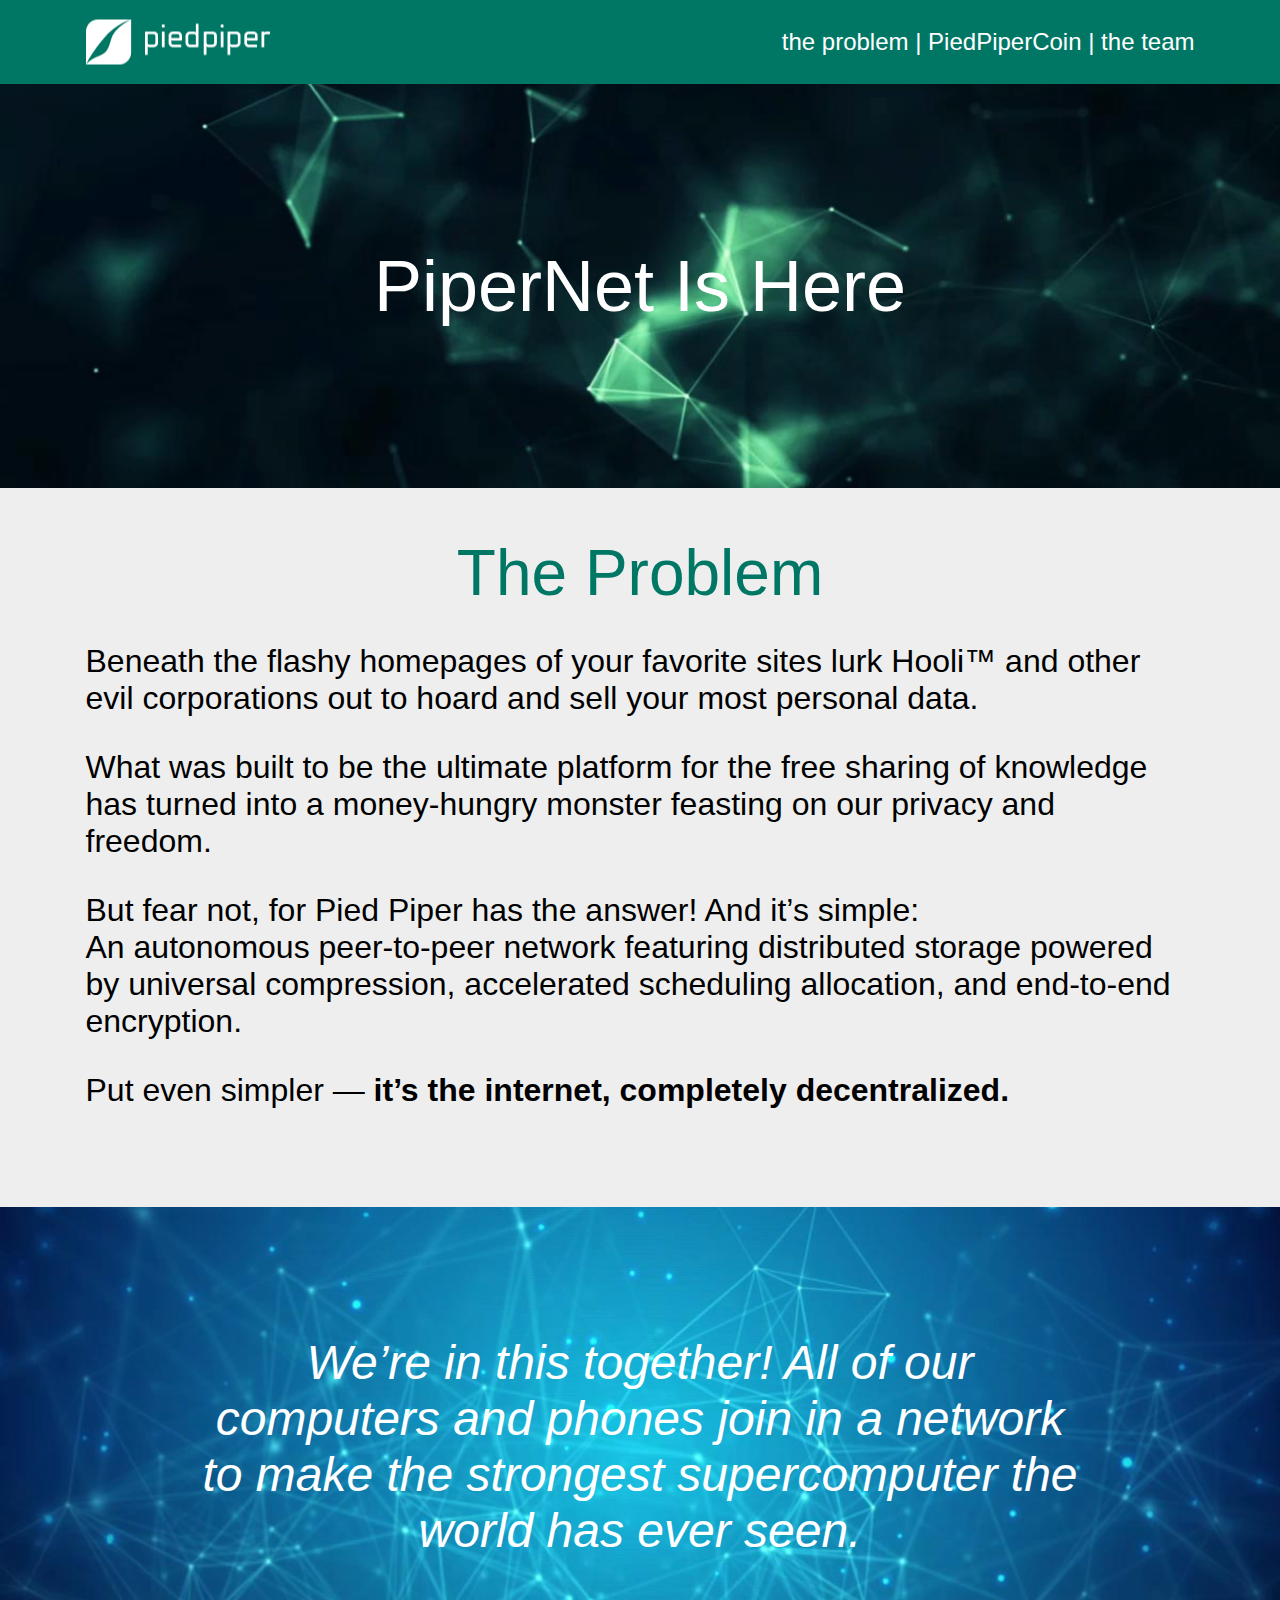
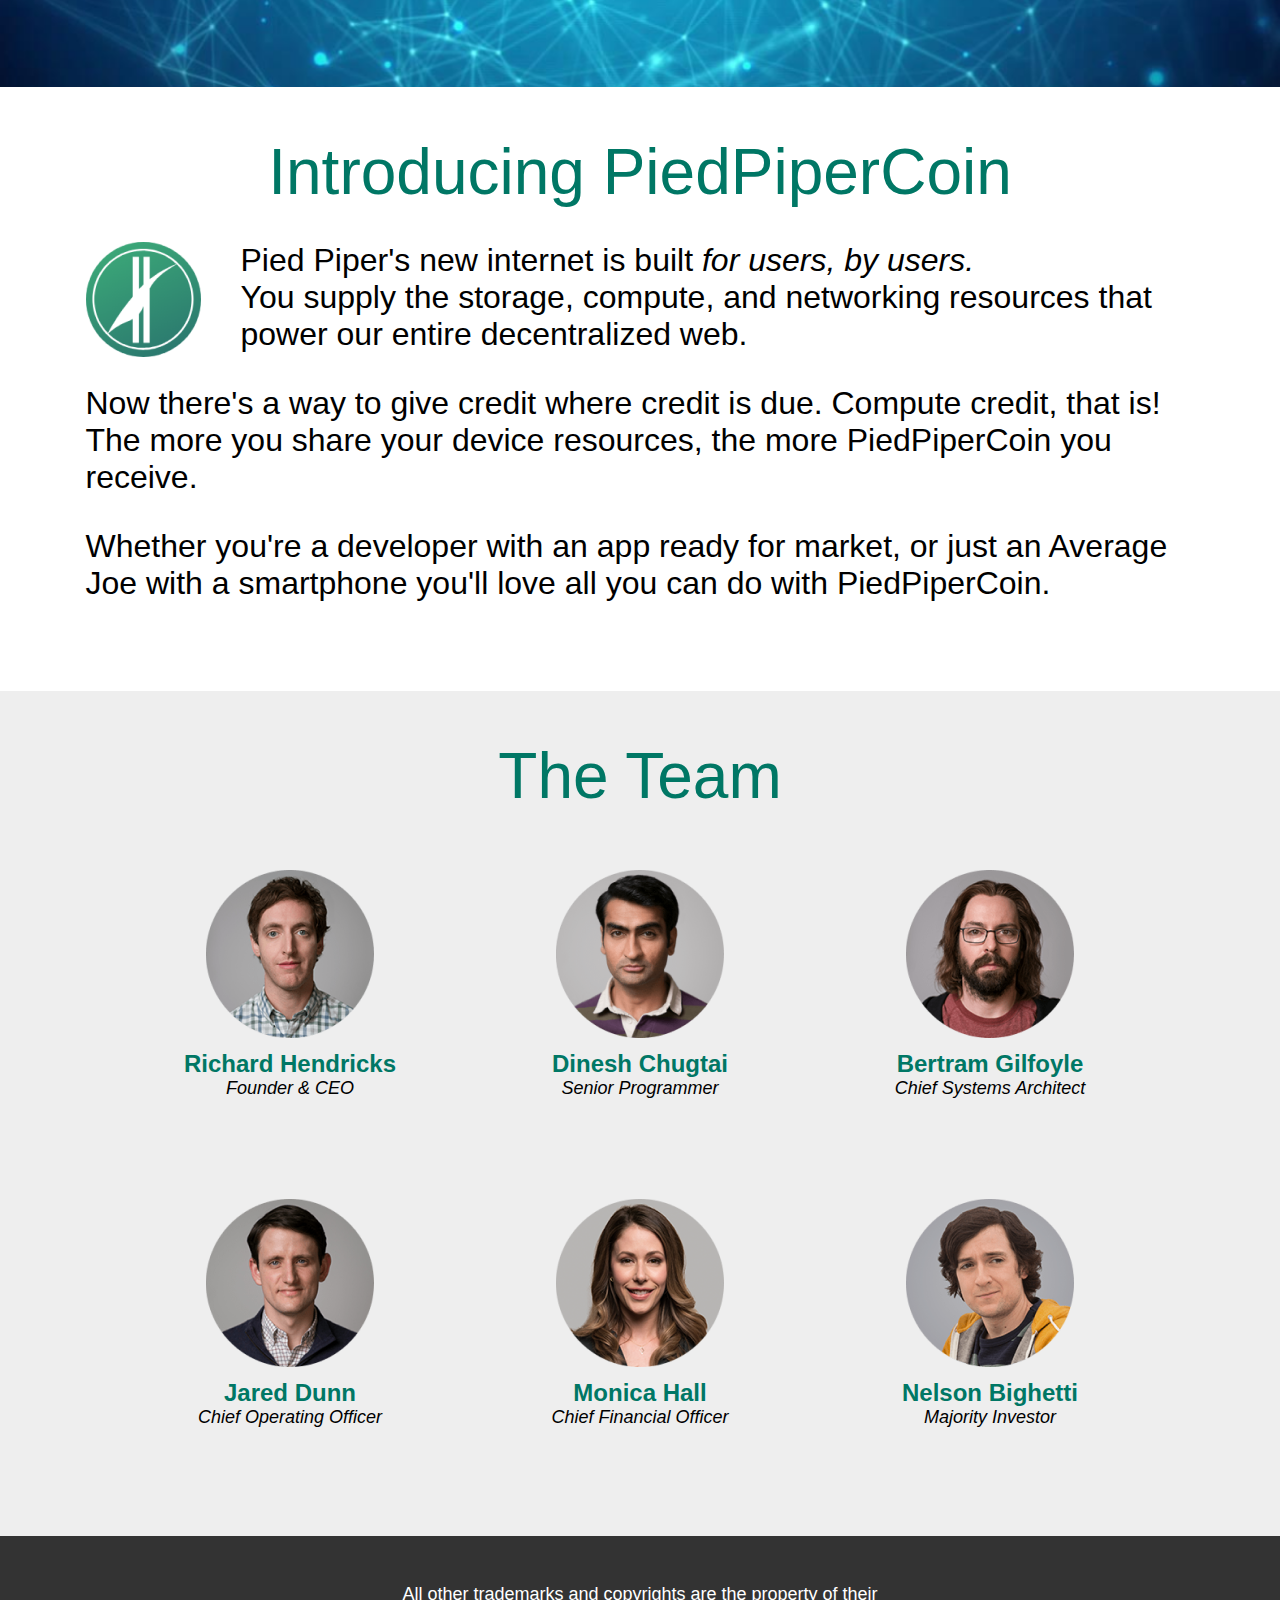
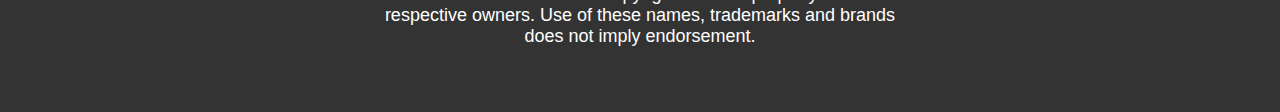
==== PiperNet Is Here.html @ 990e7b61 "First commit" ====
﻿<!DOCTYPE html>
<html lang="en">

<head>
  <meta charset="UTF-8" />
  <meta name="viewport" content="width=device-width, initial-scale=1.0" />
  <title>Pied</title>
  <link rel="stylesheet" href="style.css" />
</head>

<body>


  <header>

    <div class="header-content block-width">
      <a href="#top"><img src="Домашнее задание Pied Piper (Copy)/logo.png" /></a>
      <div>
        <nav>
          <a href="#the-problem">the problem</a> | <a href="#piedpipercoin">PiedPiperCoin</a> |
          <a href="#the-team">the team</a>
        </nav>
      </div>
    </div>

  </header>

  <main>

    <div id="top"></div>

    <div class="piper-net-background">
      <div class="piper-net">
        PiperNet Is Here
      </div>
    </div>

    <div class="the-problem-background" id="the-problem">
      <div class="the-problem-text block-width">
        <h1>The Problem</h1>
        <p>
          Beneath the flashy homepages of your favorite sites lurk Hooli™ and
          other evil corporations out to hoard and sell your most personal
          data.
        </p>

        <p>
          What was built to be the ultimate platform for the free sharing of
          knowledge has turned into a money-hungry monster feasting on our
          privacy and<br />freedom.
        </p>

        <p>
          But fear not, for Pied Piper has the answer! And it’s simple:<br />An
          autonomous peer-to-peer network featuring distributed storage
          powered by universal compression, accelerated scheduling allocation,
          and end-to-end encryption.
        </p>

        <p>
          Put even simpler —
          <b>it’s the internet, completely decentralized.</b>
        </p>
      </div>
    </div>

    <div class="section2">
      <div class="block-width">
        <div class="were_in">
          We’re in this together! All of our<br /> computers and phones join in a
          network<br /> to make the strongest supercomputer the<br /> world has ever seen.
        </div>
      </div>
    </div>

    <div class="introducing_piedpipercoin block-width" id="piedpipercoin">
      <h1>
        Introducing PiedPiperCoin
      </h1>
      <figure>
        <img src="Домашнее задание Pied Piper (Copy)/PPC Logo.png" class="figure" />
      </figure>
      <p>
        Pied Piper's new internet is built <em>for users, by users.</em><br />You supply the storage, compute, and
        networking resources that
        power our entire decentralized web.
      </p>
      <p>
        Now there's a way to give credit where credit is due. Compute credit,
        that is! The more you share your device resources, the more
        PiedPiperCoin you receive.
      </p>
      <p>
        Whether you're a developer with an app ready for market, or just an
        Average Joe with a smartphone you'll love all you can do with
        PiedPiperCoin.
      </p>
    </div>

    <div class="the_team" id="the-team">
      <div class="block-width">
        <h1>The Team</h1>
        <div class="team_members">
          <div class="team_member">
            <img src="Домашнее задание Pied Piper (Copy)/image-2.png" />
            <h2>Richard Hendricks</h2>
            <h3>Founder & CEO</h3>
          </div>
          <div class="team_member">
            <img src="Домашнее задание Pied Piper (Copy)/image-6.png" />
            <h2>Dinesh Chugtai</h2>
            <h3>Senior Programmer</h3>
          </div>
          <div class="team_member">
            <img src="Домашнее задание Pied Piper (Copy)/image-7.png" />
            <h2>Bertram Gilfoyle</h2>
            <h3>Chief Systems Architect</h3>
          </div>
          <div class="team_member second-raw">
            <img src="Домашнее задание Pied Piper (Copy)/image-3.png" />
            <h2>Jared Dunn</h2>
            <h3>Chief Operating Officer</h3>
          </div>
          <div class="team_member second-raw">
            <img src="Домашнее задание Pied Piper (Copy)/image-4.png" />
            <h2>Monica Hall</h2>
            <h3>Chief Financial Officer</h3>
          </div>
          <div class="team_member second-raw">
            <img src="Домашнее задание Pied Piper (Copy)/image-5.png" />
            <h2>Nelson Bighetti</h2>
            <h3>Majority Investor</h3>
          </div>
        </div>
      </div>
    </div>
    </div>
  </main>
  <footer>
    <p class="footer-text block-width">All other trademarks and copyrights are the property of their<br /> respective
      owners. Use of
      these names,
      trademarks
      and brands<br /> does not imply endorsement.</p>
  </footer>
</body>

</html>
---- style.css ----
body {
  margin: auto;
  font-family: Roboto, sans-serif;
}

header {
  height: 84px;
  background: #007765;
  position: fixed;
  top: 0;
  width: 100%;
}

.block-width {
  box-sizing: border-box;
  width: 1219px;
  padding: 0 55px;
  margin: auto;
}

.header-content img {
  margin: 0;
  position: absolute;
  top: 50%;
  transform: translate(0, -50%);
}

nav {
  float: right;
  padding-top: 28px;
  color: white;
  font-size: 24px;
}

a {
  text-decoration: none;
  color: white;
}

main {
  margin-top: 84px;
}

h1 {
  padding-top: 48px;
  font-weight: 500;
  font-size: 64px;
  line-height: 75px;
  text-align: center;
  margin: 0;
  color: #007765;
}

.piper-net-background {
  padding-top: 160px;
  padding-bottom: 160px;
  background-image: url("Домашнее задание Pied Piper (Copy)/image-8.png");
  background-size: cover;
  background-position: center center;
}

.piper-net {
  font-weight: 500;
  font-size: 72px;
  line-height: 84px;
  text-align: center;
  color: #fff;
}

#top {
  margin-top: -84px;
  padding-top: 84px;
  -webkit-background-clip: content-box;
	background-clip: content-box;
}

.the-problem-background {
  height: 719px;
  background: #eeeeee;
}

.the-problem-text {
  font-size: 32px;
  line-height: 37px;
}

#the-problem {
  margin-top: -84px;
  padding-top: 84px;
  -webkit-background-clip: content-box;
	background-clip: content-box;
}

.section2 {
  padding-top: 128px;
  padding-bottom: 128px;
  background-image: url("Домашнее задание Pied Piper (Copy)/image-9.png");
  background-size: cover;
  background-position: center center;
}

.were_in {
  font-style: italic;
  font-weight: 500;
  font-size: 48px;
  line-height: 56px;
  text-align: center;
  color: #fff;
}

.introducing_piedpipercoin {
  height: 604px;
  margin-bottom: 84px;
  font-style: normal;
  font-size: 32px;
  line-height: 37px;
}

#piedpipercoin {
  margin-top: -84px;
  padding-top: 84px;
  -webkit-background-clip: content-box;
	background-clip: content-box;
}


figure {
  float: left;
  margin-left: 0;
  margin-bottom: 0;
}

.the_team {
  width: 100%;
  height: 845px;
  background: #eeeeee;
}

#the-team {
  margin-top: -84px;
  padding-top: 84px;
  -webkit-background-clip: content-box;
	background-clip: content-box;
}


.team_members {
  width: 1050px;
  margin: 56px auto 0;
  box-sizing: border-box;
  font-size: 0;
}

.team_member {
  width: 350px;
  text-align: center;
  display: inline-block;
}

h2 {
  margin-top: 12px;
  margin-bottom: 0;
  font-weight: bold;
  font-size: 24px;
  line-height: 28px;
  color: #007765;
}

h3 {
  margin-top: 0;
  font-style: italic;
  font-size: 18px;
  line-height: 21px;
  font-weight: normal;

}

.second-raw {
  margin-top: 82px;
}

footer {
  width: 100%;
  height: 176px;
  background: #333333;
  
}

.footer-text {
  padding-top: 48px;
  font-size: 18px;
  line-height: 21px;
  text-align: center;
  color: #ffffff;
}
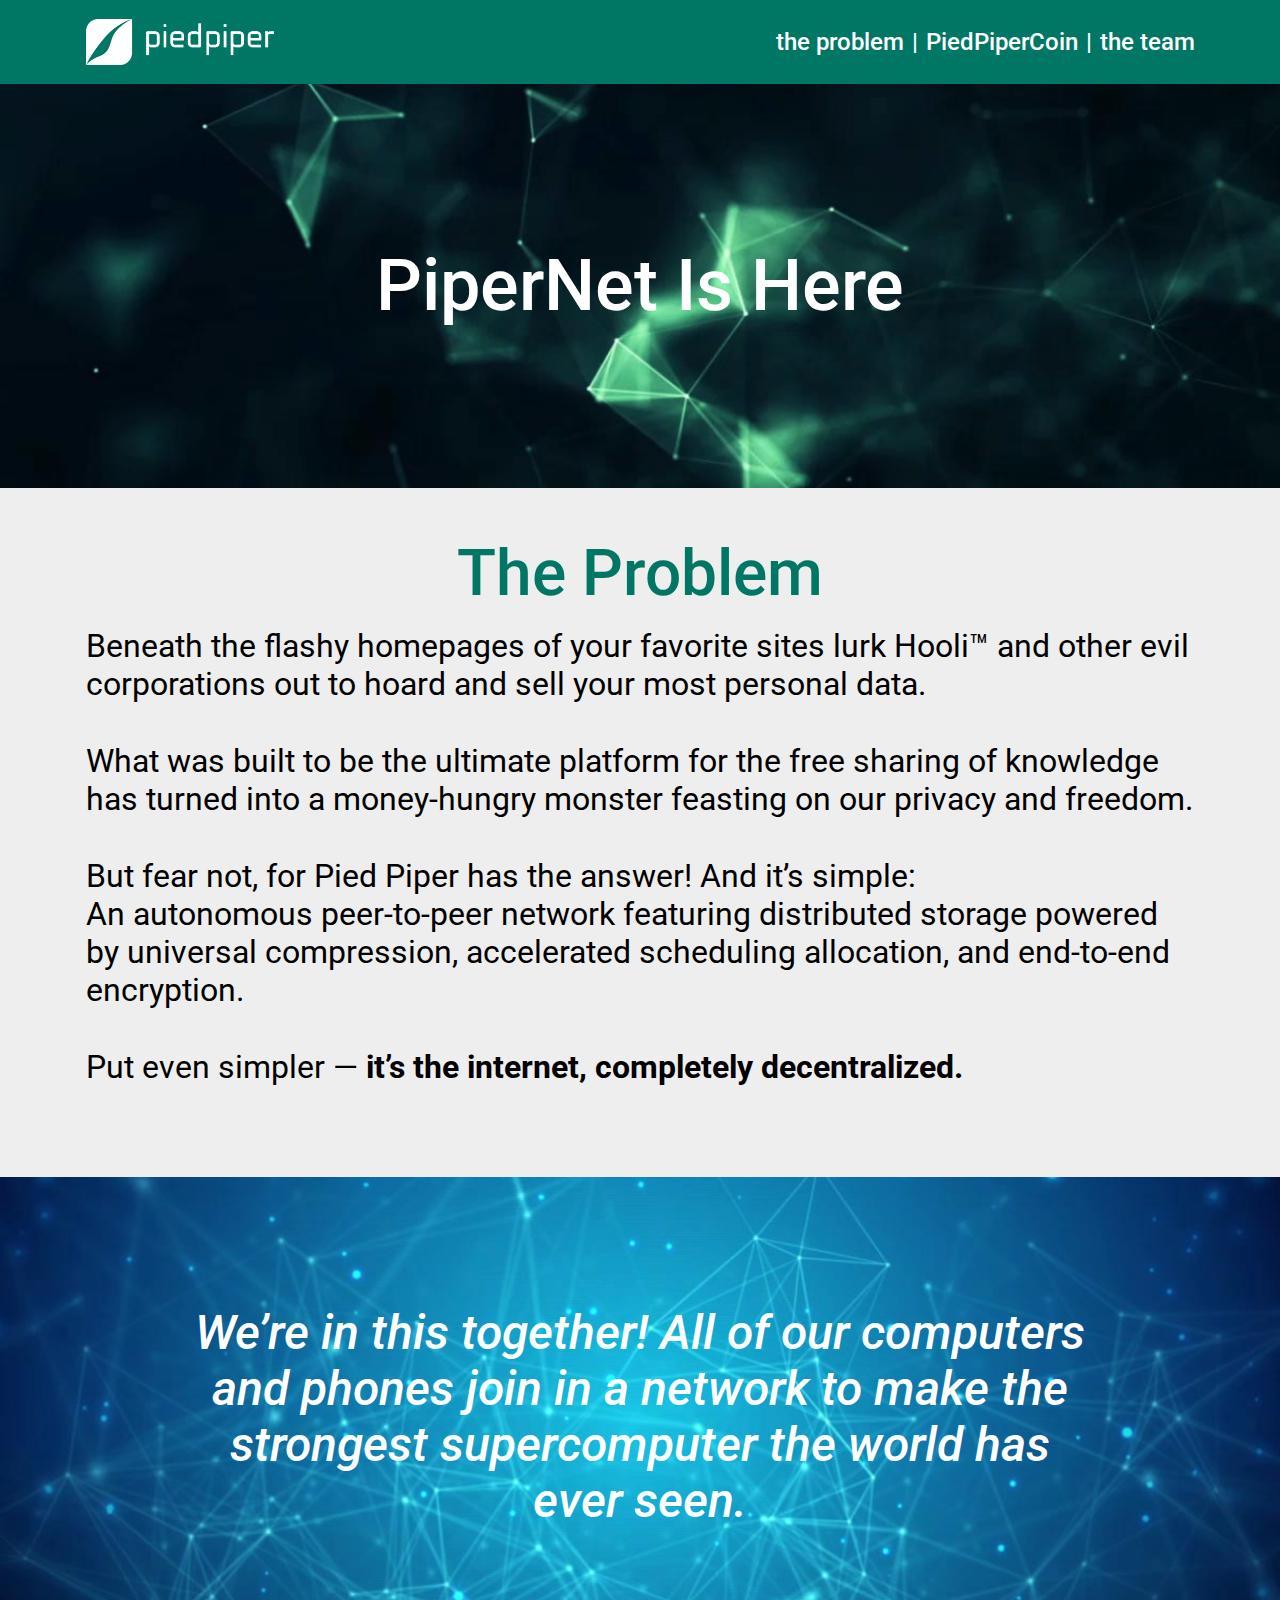
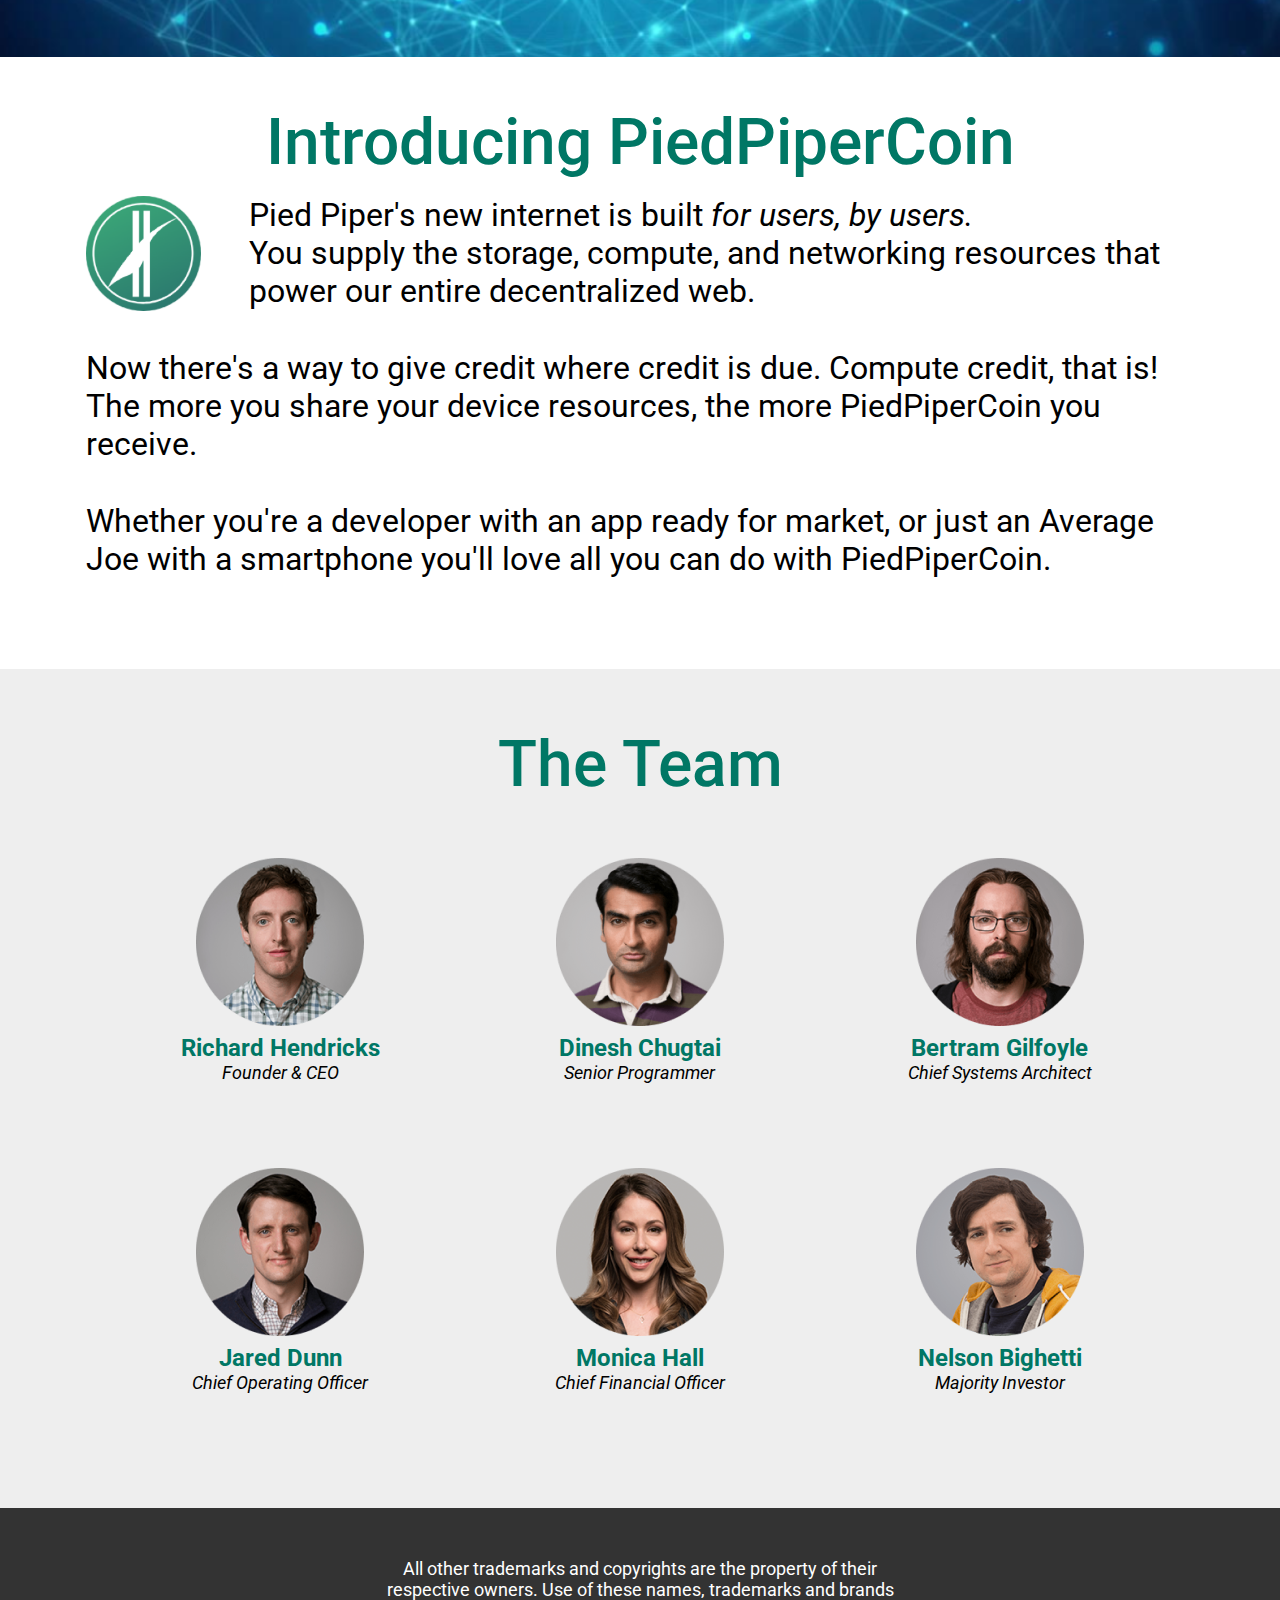
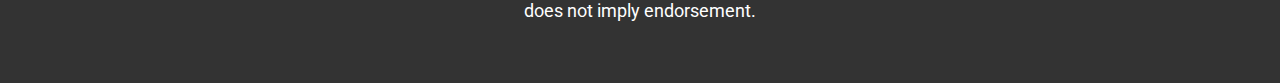
==== commit b1cadc88: "Adjusted project." ====
--- a/PiperNet Is Here.html
+++ b/PiperNet Is Here.html
@@ -4,132 +4,141 @@
 <head>
   <meta charset="UTF-8" />
   <meta name="viewport" content="width=device-width, initial-scale=1.0" />
-  <title>Pied</title>
+  <title>PiperNet</title>
   <link rel="stylesheet" href="style.css" />
+  <link href="https://fonts.googleapis.com/css2?family=Roboto:ital,wght@0,400;0,500;0,700;1,400;1,500;1,700&display=swap" rel="stylesheet">
+
 </head>
 
 <body>
 
 
-  <header>
-
-    <div class="header-content block-width">
-      <a href="#top"><img src="Домашнее задание Pied Piper (Copy)/logo.png" /></a>
-      <div>
-        <nav>
-          <a href="#the-problem">the problem</a> | <a href="#piedpipercoin">PiedPiperCoin</a> |
-          <a href="#the-team">the team</a>
+  <header class="header">
+    <div class="container">
+      <div class="header-content">
+        <a href="#"><img class='header-logo' src="images/logo.png" alt="logo"/></a>
+        <div class="header-burger">
+          <span></span>
+        </div>
+        <nav class="header-nav-bar">
+          <ul class="header-list"> 
+            <li><a href="#problem-block"><h3>the problem</h3></a></li>
+            <li class="header-list__separator"><h3>|</h3></li> 
+            <li><a href="#pied-piper-coin"><h3>PiedPiperCoin</h3></a></li>
+            <li class="header-list__separator"><h3>|</h3></li>
+            <li><a href="#team-block"><h3>the team</h3></a></li>
+          </ul>
         </nav>
       </div>
     </div>
-
   </header>
 
+  <!--Правильно ли майн употреблен?--> 
   <main>
 
     <div id="top"></div>
 
-    <div class="piper-net-background">
+    <div class="hero-block-1">
       <div class="piper-net">
         PiperNet Is Here
       </div>
     </div>
 
-    <div class="the-problem-background" id="the-problem">
-      <div class="the-problem-text block-width">
-        <h1>The Problem</h1>
-        <p>
-          Beneath the flashy homepages of your favorite sites lurk Hooli™ and
-          other evil corporations out to hoard and sell your most personal
-          data.
-        </p>
+    <div class='problem-block' id="problem-block">
+      <div class="container">
+        <div class="problem-block__content">
+          <h1>The Problem</h1>
+          <p>
+            Beneath the flashy homepages of your favorite sites lurk Hooli™ and
+            other evil corporations out to hoard and sell your most personal
+            data.
+          </p>
 
-        <p>
-          What was built to be the ultimate platform for the free sharing of
-          knowledge has turned into a money-hungry monster feasting on our
-          privacy and<br />freedom.
-        </p>
+          <p>
+            What was built to be the ultimate platform for the free sharing of
+            knowledge has turned into a money-hungry monster feasting on our
+            privacy and freedom.
+          </p>
 
-        <p>
-          But fear not, for Pied Piper has the answer! And it’s simple:<br />An
-          autonomous peer-to-peer network featuring distributed storage
-          powered by universal compression, accelerated scheduling allocation,
-          and end-to-end encryption.
-        </p>
+          <p>
+            But fear not, for Pied Piper has the answer! And it’s simple:<br />An
+            autonomous peer-to-peer network featuring distributed storage
+            powered by universal compression, accelerated scheduling allocation,
+            and end-to-end encryption.
+          </p>
 
-        <p>
-          Put even simpler —
-          <b>it’s the internet, completely decentralized.</b>
-        </p>
-      </div>
-    </div>
-
-    <div class="section2">
-      <div class="block-width">
-        <div class="were_in">
-          We’re in this together! All of our<br /> computers and phones join in a
-          network<br /> to make the strongest supercomputer the<br /> world has ever seen.
+          <p>
+            Put even simpler —
+            <b>it’s the internet, completely decentralized.</b>
+          </p>
         </div>
       </div>
     </div>
 
-    <div class="introducing_piedpipercoin block-width" id="piedpipercoin">
-      <h1>
-        Introducing PiedPiperCoin
-      </h1>
-      <figure>
-        <img src="Домашнее задание Pied Piper (Copy)/PPC Logo.png" class="figure" />
-      </figure>
-      <p>
-        Pied Piper's new internet is built <em>for users, by users.</em><br />You supply the storage, compute, and
-        networking resources that
-        power our entire decentralized web.
-      </p>
-      <p>
-        Now there's a way to give credit where credit is due. Compute credit,
-        that is! The more you share your device resources, the more
-        PiedPiperCoin you receive.
-      </p>
-      <p>
-        Whether you're a developer with an app ready for market, or just an
-        Average Joe with a smartphone you'll love all you can do with
-        PiedPiperCoin.
-      </p>
+    <div class="hero-block-2">
+      <div class="container">
+        <div class="hero-block-2__content">
+          <h2>We’re in this together! All of our computers and phones join in a
+          network to make the strongest supercomputer the world has ever seen.</h2>
+        </div>
+      </div>
     </div>
 
-    <div class="the_team" id="the-team">
-      <div class="block-width">
-        <h1>The Team</h1>
-        <div class="team_members">
-          <div class="team_member">
-            <img src="Домашнее задание Pied Piper (Copy)/image-2.png" />
-            <h2>Richard Hendricks</h2>
-            <h3>Founder & CEO</h3>
-          </div>
-          <div class="team_member">
-            <img src="Домашнее задание Pied Piper (Copy)/image-6.png" />
-            <h2>Dinesh Chugtai</h2>
-            <h3>Senior Programmer</h3>
-          </div>
-          <div class="team_member">
-            <img src="Домашнее задание Pied Piper (Copy)/image-7.png" />
-            <h2>Bertram Gilfoyle</h2>
-            <h3>Chief Systems Architect</h3>
-          </div>
-          <div class="team_member second-raw">
-            <img src="Домашнее задание Pied Piper (Copy)/image-3.png" />
-            <h2>Jared Dunn</h2>
-            <h3>Chief Operating Officer</h3>
-          </div>
-          <div class="team_member second-raw">
-            <img src="Домашнее задание Pied Piper (Copy)/image-4.png" />
-            <h2>Monica Hall</h2>
-            <h3>Chief Financial Officer</h3>
-          </div>
-          <div class="team_member second-raw">
-            <img src="Домашнее задание Pied Piper (Copy)/image-5.png" />
-            <h2>Nelson Bighetti</h2>
-            <h3>Majority Investor</h3>
+    <div class="pied-piper-coin" id="pied-piper-coin">
+      <div class="container">
+        <div class="pied-piper-coin__content">
+          <h1>Introducing PiedPiperCoin</h1>
+          <figure>
+            <img src="images/ppc-logo.png" alt="ppc-logo" />
+          </figure>
+          <p>
+            Pied Piper's new internet is built <em>for users, by users.</em><br/>You supply the storage, compute, and networking resources that power our entire decentralized web.
+          </p>
+          <p>
+            Now there's a way to give credit where credit is due. Compute credit, that is! The more you share your device resources, the more PiedPiperCoin you receive.
+          </p>
+          <p>
+            Whether you're a developer with an app ready for market, or just an Average Joe with a smartphone you'll love all you can do with PiedPiperCoin.
+          </p>
+        </div>
+      </div>
+    </div>
+
+    <div class="team-block" id="team-block">
+      <div class="container">
+        <div class="team-block__content">
+          <h1>The Team</h1>
+          <div class="team-block__members">
+            <div class="team_member">
+              <img src="images/hendricks.png" />
+              <h3>Richard Hendricks</h3>
+              <h4>Founder & CEO</h4>
+            </div>
+            <div class="team_member">
+              <img src="images/chugtai.png" />
+              <h3>Dinesh Chugtai</h3>
+              <h4>Senior Programmer</h4>
+            </div>
+            <div class="team_member">
+              <img src="images/gilfoyle.png" />
+              <h3>Bertram Gilfoyle</h3>
+              <h4>Chief Systems Architect</h4>
+            </div>
+            <div class="team_member">
+              <img src="images/dunn.png" />
+              <h3>Jared Dunn</h3>
+              <h4>Chief Operating Officer</h4>
+            </div>
+            <div class="team_member">
+              <img src="images/hall.png" />
+              <h3>Monica Hall</h3>
+              <h4>Chief Financial Officer</h4>
+            </div>
+            <div class="team_member">
+              <img src="images/bighetti.png" />
+              <h3>Nelson Bighetti</h3>
+              <h4>Majority Investor</h4>
+            </div>
           </div>
         </div>
       </div>
@@ -137,12 +146,19 @@
     </div>
   </main>
   <footer>
-    <p class="footer-text block-width">All other trademarks and copyrights are the property of their<br /> respective
-      owners. Use of
-      these names,
-      trademarks
-      and brands<br /> does not imply endorsement.</p>
+    <div class="footer">
+    <div class="container">
+      <div class="footer-container">
+      <div class="footer-content">
+        <h4>All other trademarks and copyrights are the property of their respective owners. Use of these names, trademarks and brands does not imply endorsement.</h4>
+      </div>
+    </div>
+  </div>
+  </div>
   </footer>
+  <script
+  src="https://code.jquery.com/jquery-3.5.1.slim.min.js"></script>
+  <script src="js/script.js"></script>
 </body>
 
 </html>--- a/style.css
+++ b/style.css
@@ -1,60 +1,118 @@
+*,
+*:before,
+*:after {
+  padding: 0;
+  margin: 0;
+  border: 0;
+  box-sizing: border-box;
+}
+
+html,
 body {
-  margin: auto;
   font-family: Roboto, sans-serif;
-}
-
-header {
+  font-size: 32px;
+  line-height: 38px;
+}
+
+h1 {
+  font-size: 64px;
+  font-weight: 500;
+  line-height: 75px;
+  color: #007765;
+}
+
+h2 {
+  font-size: 48px;
+  font-weight: 500;
+  line-height: 56px;
+  font-style: italic;
+  color: white;
+}
+
+h3 {
+  font-size: 24px;
+  font-weight: 500;
+  line-height: 28px;
+}
+
+h4 {
+  font-size: 18px;
+  font-weight: normal;
+  line-height: 21px;
+}
+
+.header {
+  position: fixed;
+  width: 100%;
+  top: 0;
+  left: 0;
+  z-index: 3;
+}
+.header::before {
+  content: "";
+  position: absolute;
+  top: 0;
+  left: 0;
+  width: 100%;
   height: 84px;
   background: #007765;
-  position: fixed;
-  top: 0;
-  width: 100%;
-}
-
-.block-width {
-  box-sizing: border-box;
-  width: 1219px;
+  z-index: 2;
+}
+
+.container {
+  max-width: 1219px;
   padding: 0 55px;
-  margin: auto;
-}
-
-.header-content img {
-  margin: 0;
-  position: absolute;
-  top: 50%;
-  transform: translate(0, -50%);
-}
-
-nav {
-  float: right;
-  padding-top: 28px;
+  margin: 0px auto;
+}
+
+.header-content {
+  position: relative;
+  display: flex;
+  justify-content: space-between;
+  align-items: center;
+  height: 84px;
+}
+
+.header-logo {
+  position: relative;
+  height: 46px;
+  top: 4px;
+  z-index: 3;
+}
+
+.header-burger {
+  display: none;
+}
+
+.header-list {
+  display: flex;
+  list-style: none;
+  position: relative;
+  z-index: 2;
+}
+
+.header-list li {
+  margin: 0 0 0 8px;
   color: white;
-  font-size: 24px;
-}
-
-a {
+}
+
+.header-list a {
   text-decoration: none;
   color: white;
 }
 
+.header-list a:hover {
+  color: #9bded4;
+}
+
 main {
   margin-top: 84px;
 }
 
-h1 {
-  padding-top: 48px;
-  font-weight: 500;
-  font-size: 64px;
-  line-height: 75px;
-  text-align: center;
-  margin: 0;
-  color: #007765;
-}
-
-.piper-net-background {
+.hero-block-1 {
   padding-top: 160px;
   padding-bottom: 160px;
-  background-image: url("Домашнее задание Pied Piper (Copy)/image-8.png");
+  background-image: url("images/background-1.png");
   background-size: cover;
   background-position: center center;
 }
@@ -62,134 +120,278 @@
 .piper-net {
   font-weight: 500;
   font-size: 72px;
+
   line-height: 84px;
   text-align: center;
-  color: #fff;
+  color: white;
 }
 
 #top {
   margin-top: -84px;
   padding-top: 84px;
   -webkit-background-clip: content-box;
-	background-clip: content-box;
-}
-
-.the-problem-background {
-  height: 719px;
+  background-clip: content-box;
+}
+
+.problem-block {
+  max-height: 100%;
+  max-width: 100%;
   background: #eeeeee;
 }
 
-.the-problem-text {
-  font-size: 32px;
-  line-height: 37px;
-}
-
-#the-problem {
+#problem-block {
   margin-top: -84px;
   padding-top: 84px;
   -webkit-background-clip: content-box;
-	background-clip: content-box;
-}
-
-.section2 {
+  background-clip: content-box;
+}
+
+.problem-block__content {
+  padding: 48px 0 52px 0;
+}
+
+.problem-block__content h1 {
+  text-align: center;
+  padding-bottom: 16px;
+}
+
+.problem-block__content p {
+  padding-bottom: 39px;
+}
+
+.hero-block-2 {
   padding-top: 128px;
   padding-bottom: 128px;
-  background-image: url("Домашнее задание Pied Piper (Copy)/image-9.png");
+  background-image: url("images/background-2.png");
   background-size: cover;
   background-position: center center;
 }
 
-.were_in {
-  font-style: italic;
-  font-weight: 500;
-  font-size: 48px;
-  line-height: 56px;
-  text-align: center;
-  color: #fff;
-}
-
-.introducing_piedpipercoin {
-  height: 604px;
-  margin-bottom: 84px;
-  font-style: normal;
-  font-size: 32px;
-  line-height: 37px;
-}
-
-#piedpipercoin {
+.hero-block-2__content {
+  text-align: center;
+  margin: 0 108px;
+}
+
+.pied-piper-coin {
+  max-height: 100%;
+  max-width: 100%;
+}
+
+#pied-piper-coin {
   margin-top: -84px;
   padding-top: 84px;
   -webkit-background-clip: content-box;
-	background-clip: content-box;
-}
-
-
-figure {
+  background-clip: content-box;
+}
+
+.pied-piper-coin__content {
+  padding: 48px 0 52px 0;
+}
+
+.pied-piper-coin__content h1 {
+  text-align: center;
+  padding-bottom: 16px;
+}
+
+.pied-piper-coin__content figure {
   float: left;
-  margin-left: 0;
-  margin-bottom: 0;
-}
-
-.the_team {
+  margin-right: 48px;
+}
+
+.pied-piper-coin__content img {
+  height: 115px;
+}
+
+.pied-piper-coin__content p {
+  padding-bottom: 39px;
+}
+
+.team-block {
   width: 100%;
-  height: 845px;
+  height: 100%;
   background: #eeeeee;
 }
 
-#the-team {
+#team-block {
   margin-top: -84px;
   padding-top: 84px;
   -webkit-background-clip: content-box;
-	background-clip: content-box;
-}
-
-
-.team_members {
-  width: 1050px;
-  margin: 56px auto 0;
-  box-sizing: border-box;
-  font-size: 0;
+  background-clip: content-box;
+}
+
+.team-block__content {
+  padding: 58px 0 30px 0;
+}
+
+.team-block__content h1 {
+  text-align: center;
+  padding-bottom: 16px;
+}
+
+.team-block__members {
+  display: flex;
+  flex-wrap: wrap;
+  justify-content: space-around;
+  margin: 40px auto 0;
+  padding: 0 15px;
 }
 
 .team_member {
-  width: 350px;
+  width: 270px;
+  padding-bottom: 85px;
   text-align: center;
   display: inline-block;
 }
 
-h2 {
-  margin-top: 12px;
-  margin-bottom: 0;
+.team_member h3 {
+  color: #007765;
   font-weight: bold;
-  font-size: 24px;
-  line-height: 28px;
-  color: #007765;
-}
-
-h3 {
-  margin-top: 0;
+}
+
+.team_member h4 {
   font-style: italic;
-  font-size: 18px;
-  line-height: 21px;
-  font-weight: normal;
-
-}
-
-.second-raw {
-  margin-top: 82px;
-}
-
-footer {
+}
+
+.footer {
   width: 100%;
-  height: 176px;
+  height: 100%;
   background: #333333;
-  
-}
-
-.footer-text {
-  padding-top: 48px;
-  font-size: 18px;
-  line-height: 21px;
+}
+
+.footer-container {
+  display: flex;
+  justify-content: center;
+}
+
+.footer-content {
+  max-width: 540px;
+  padding: 50px 0 62px;
   text-align: center;
   color: #ffffff;
 }
+
+@media (max-width: 768px) {
+  body.lock {
+    overflow: hidden;
+  }
+
+  .header-burger {
+    display: block;
+    position: relative;
+    width: 30px;
+    height: 20px;
+    z-index: 3;
+  }
+
+  .header-burger span {
+    background-color: white;
+    position: absolute;
+    width: 100%;
+    height: 2px;
+    left: 0;
+    top: 9px;
+  }
+
+  .header-burger::before,
+  .header-burger::after {
+    content: "";
+    background-color: white;
+    position: absolute;
+    width: 100%;
+    height: 2px;
+    left: 0;
+  }
+
+  .header-burger::before {
+    top: 0;
+  }
+
+  .header-burger::after {
+    bottom: 0;
+  }
+
+  .header-burger.active::before {
+    transform: rotate(45deg);
+    top: 9px;
+  }
+
+  .header-burger.active::after {
+    transform: rotate(-45deg);
+    bottom: 9px;
+  }
+
+  .header-burger.active span {
+    display: none;
+  }
+
+  .header-nav-bar {
+    position: fixed;
+    top: -100%;
+    left: 0;
+    width: 100%;
+    height: 100%;
+    background-color: #007765;
+    padding: 85px 0 0 47px;
+    transition: all 0.1s;
+  }
+
+  .header-nav-bar.active {
+    top: 0;
+  }
+
+  .header-list {
+    display: block;
+  }
+
+  .header-list li {
+    margin-bottom: 20px;
+  }
+
+  .header-list__separator {
+    display: none;
+  }
+
+  .pied-piper-coin__content img {
+    height: 65px;
+  }
+
+  .footer-content {
+    padding: 50px 0px 62px;
+    text-align: center;
+    color: #ffffff;
+  }
+}
+
+@media (max-width: 600px) {
+  body {
+    font-size: 20px;
+    line-height: 25px;
+  }
+
+  h1 {
+    font-size: 35px;
+    line-height: 40px;
+  }
+
+  h2 {
+    font-size: 24px;
+    line-height: 29px;
+  }
+
+  h3 {
+    font-size: 20px;
+  }
+
+  h4 {
+    font-size: 12px;
+    line-height: 15px;
+  }
+
+  .header-logo {
+    height: 40px;
+  }
+
+  .hero-block-2__content {
+    margin: 0 0 0 0;
+  }
+}
